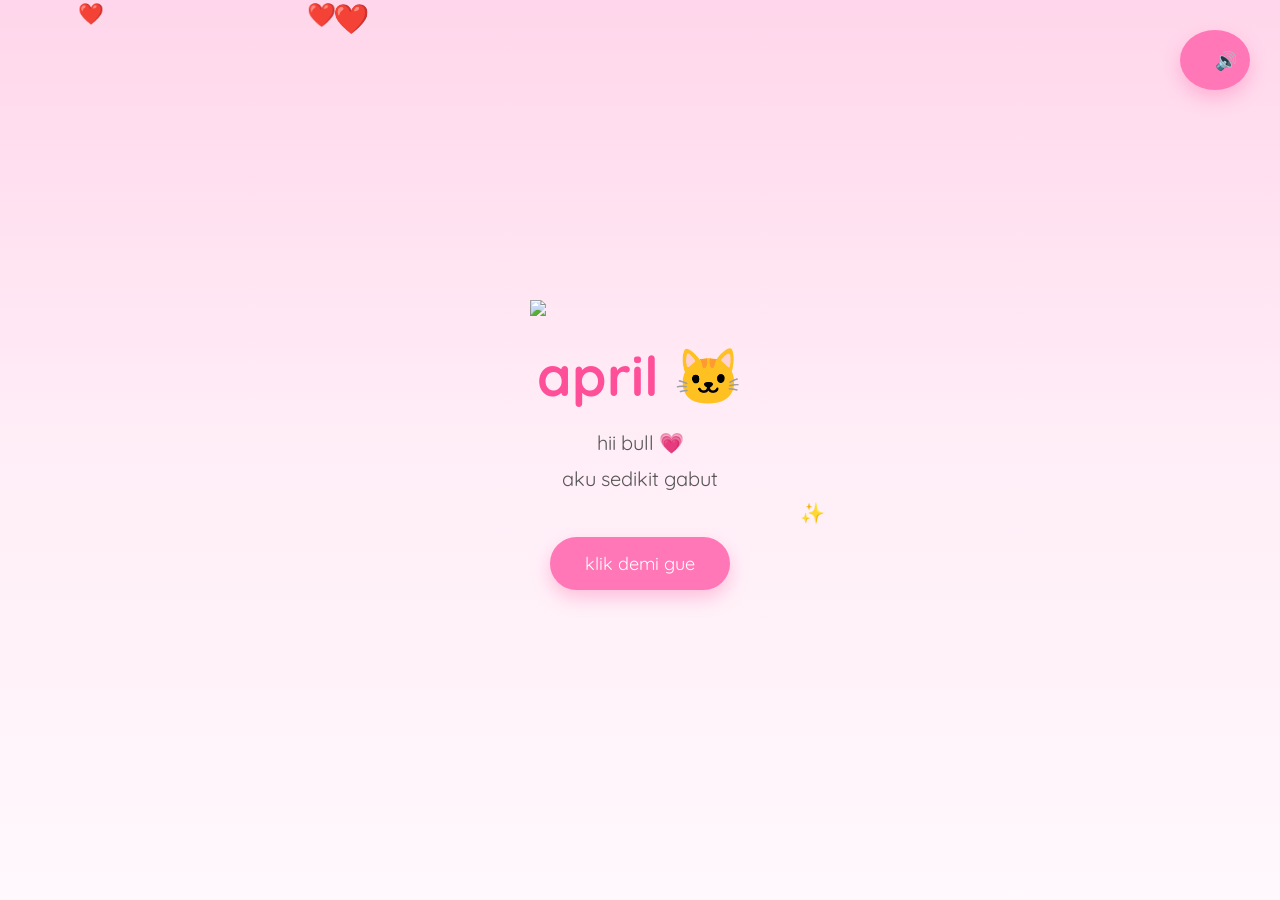
==== index.html @ 795380d1 "Add files via upload" ====
<!DOCTYPE html>
<html lang="id">
<head>
    <meta charset="UTF-8">
    <meta name="viewport" content="width=device-width, initial-scale=1.0">
    <title>hii bull 💗</title>

    <!-- CSS -->
    <link rel="stylesheet" href="style.css">

    <!-- Font -->
    <link href="https://fonts.googleapis.com/css2?family=Quicksand:wght@400;600;700&display=swap" rel="stylesheet">
</head>
<body>

    <!-- Floating Hearts -->
    <div id="hearts"></div>

    <!-- Musik -->
    <audio id="bgMusic" loop>
        <source src="assets/music.mp3" type="audio/mpeg">
    </audio>

    <!-- Tombol Mute -->
    <button id="muteBtn">🔊</button>

    <!-- ================= PAGE 1 ================= -->
    <section class="page active">

        <img src="assets/cat1.gif" class="cat">

        <h1>april 🐱</h1>

        <p>
            hii bull 💗
            <br>
            aku sedikit gabut 
        </p>

        <button class="nextBtn">
            klik demi gue
        </button>

    </section>

    <!-- ================= PAGE 2 ================= -->

    <section class="page">

        <img src="assets/cat2.gif" class="cat">

        <h2>sedikit curahan untuk kamu</h2>

        <p id="typing"></p>

        <button class="nextBtn">
            Lanjut ➜
        </button>

    </section>

    <!-- ================= PAGE 3 ================= -->

    <section class="page">

        <h2>Hari ini sayang aku ga 😺</h2>

        <p>tekan sesuai dengan yang kamu rasain...</p>

        <button id="runBtn">
            engga 😅
        </button>

        <button class="nextBtn">
            sayang ❤️
        </button>

    </section>

    <!-- ================= PAGE 4 ================= -->

    <section class="page">

        <h2>seberapa sayang aku ❤️</h2>

        <p>Score :</p>

        <h1 id="score">0</h1>

        <div id="gameArea"></div>

        <button class="nextBtn">
            Selanjutnya ➜
        </button>

    </section>

    <!-- ================= PAGE 5 ================= -->

    <section class="page">

        <h2>Galeri Kita 📷</h2>

        <div class="gallery">

            <div class="polaroid">
                <img src="gavin3.jpg">
            </div>

            <div class="polaroid">
                <img src="gavin4.jpg">
            </div>

            <div class="polaroid">
                <img src="gavin3.jpg">
            </div>

        </div>

        <button class="nextBtn">
            Lanjut ❤️
        </button>

    </section>

    <!-- ================= PAGE 6 ================= -->

    <section class="page">

        <h2>Kenangan Kita ✨</h2>

        <img id="slider" src="assets/gav1.jpg">

        <button class="nextBtn">
            Berikutnya
        </button>

    </section>

    <!-- ================= PAGE 7 ================= -->

    <section class="page">

        <h2>Surat Rahasia 💌</h2>

        <div id="envelope">

            <img src="assets/envelope.png">

        </div>

        <div id="letter">

            <h3>Untuk Kamu ❤️</h3>

            <p>

                Terima kasih ya...

                <br><br>

                Sudah hadir di hidup aku.

                <br><br>

                Semoga kita selalu bahagia.

                <br><br>

                Aku sayang kamu ❤️

            </p>

        </div>

        <button class="nextBtn">
            Selanjutnya
        </button>

    </section>

    <!-- ================= PAGE 8 ================= -->

    <section class="page">

        <h2>Perjalanan Kita 🐾</h2>

        <div class="timeline">

            <div>💬 Pertama Chat</div>

            <div>🌸 Pertama Ketemu</div>

            <div>🍜 Pertama Jalan</div>

            <div>💖 Hari Ini</div>

        </div>

        <button class="nextBtn">
            Terakhir ➜
        </button>

    </section>

    <!-- ================= PAGE 9 ================= -->

    <section class="page">

        <img src="assets/cat3.gif" class="cat">

        <h1>Terima Kasih ❤️</h1>

        <h2>Semoga Kamu Suka Website Ini 🐱</h2>

        <button id="restart">

            🔄 Ulangi Lagi

        </button>

    </section>

    <!-- JavaScript -->
    <script src="script.js"></script>

</body>
</html>
---- style.css ----
/* ===============================
   GOOGLE FONT
==================================*/
@import url('https://fonts.googleapis.com/css2?family=Quicksand:wght@400;600;700&display=swap');

/* ===============================
   RESET
==================================*/
*{
    margin:0;
    padding:0;
    box-sizing:border-box;
    font-family:'Quicksand',sans-serif;
}

body{
    background:linear-gradient(180deg,#ffd6eb,#ffeef7,#fff8fc);
    overflow:hidden;
    width:100%;
    height:100vh;
}

/* ===============================
   FLOATING HEARTS
==================================*/
#hearts{
    position:fixed;
    inset:0;
    pointer-events:none;
    overflow:hidden;
    z-index:1;
}

.heart{
    position:absolute;
    color:#ff5ca8;
    font-size:20px;
    animation:float 7s linear infinite;
}

@keyframes float{

    0%{
        transform:translateY(100vh) scale(.5);
        opacity:0;
    }

    20%{
        opacity:1;
    }

    100%{
        transform:translateY(-120px) scale(1.3);
        opacity:0;
    }

}

/* ===============================
   PAGE
==================================*/

.page{

    position:absolute;
    width:100%;
    height:100vh;

    display:none;

    justify-content:center;
    align-items:center;
    flex-direction:column;

    padding:30px;

    text-align:center;

    animation:fade .8s;
}

.page.active{
    display:flex;
}

@keyframes fade{

    from{

        opacity:0;
        transform:translateY(40px);

    }

    to{

        opacity:1;
        transform:translateY(0);

    }

}

/* ===============================
   TITLE
==================================*/

h1{

    font-size:55px;
    color:#ff4f98;

    margin-bottom:15px;
}

h2{

    color:#ff5f9e;

    margin-bottom:20px;
}

h3{

    color:#ff6aa8;
}

p{

    font-size:20px;

    color:#555;

    max-width:650px;

    line-height:1.8;

    margin-bottom:30px;
}

/* ===============================
   CAT
==================================*/

.cat{

    width:220px;

    margin-bottom:25px;

    animation:bounce 2s infinite;
}

@keyframes bounce{

    0%{

        transform:translateY(0);
    }

    50%{

        transform:translateY(-18px);
    }

    100%{

        transform:translateY(0);
    }

}

/* ===============================
   BUTTON
==================================*/

button{

    padding:15px 35px;

    border:none;

    border-radius:50px;

    background:#ff77b7;

    color:white;

    cursor:pointer;

    font-size:18px;

    transition:.3s;

    margin:10px;

    box-shadow:0 8px 18px rgba(255,100,170,.35);
}

button:hover{

    transform:scale(1.08);

    background:#ff5ca8;
}

button:active{

    transform:scale(.95);
}

/* ===============================
   MUTE
==================================*/

#muteBtn{

    position:fixed;

    right:20px;

    top:20px;

    width:60px;

    height:60px;

    border-radius:50%;

    z-index:999;
}

/* ===============================
   GALLERY
==================================*/

.gallery{

    display:flex;

    gap:30px;

    flex-wrap:wrap;

    justify-content:center;
}

.polaroid{

    background:white;

    padding:15px;

    border-radius:15px;

    box-shadow:0 15px 30px rgba(0,0,0,.12);

    transition:.4s;

    transform:rotate(-3deg);
}

.polaroid:nth-child(2){

    transform:rotate(2deg);
}

.polaroid:nth-child(3){

    transform:rotate(-5deg);
}

.polaroid:hover{

    transform:scale(1.08) rotate(0);

}

.polaroid img{

    width:220px;

    border-radius:10px;

    display:block;
}

/* ===============================
   SLIDER
==================================*/

#slider{

    width:350px;

    border-radius:20px;

    box-shadow:0 20px 35px rgba(0,0,0,.2);

    transition:.6s;
}

/* ===============================
   ENVELOPE
==================================*/

#envelope{

    cursor:pointer;

    transition:.3s;
}

#envelope img{

    width:220px;
}

#envelope:hover{

    transform:scale(1.05);
}

/* ===============================
   LETTER
==================================*/

#letter{

    display:none;

    background:white;

    padding:25px;

    border-radius:20px;

    width:70%;

    max-width:700px;

    margin-top:25px;

    box-shadow:0 15px 30px rgba(0,0,0,.15);

    animation:fade .8s;
}

/* ===============================
   TIMELINE
==================================*/

.timeline{

    display:flex;

    flex-direction:column;

    gap:18px;

    margin:30px 0;
}

.timeline div{

    background:white;

    padding:15px 25px;

    border-radius:40px;

    box-shadow:0 8px 20px rgba(0,0,0,.12);

    transition:.3s;
}

.timeline div:hover{

    transform:translateX(10px);

    background:#ffe6f2;
}

/* ===============================
   GAME AREA
==================================*/

#gameArea{

    width:90%;

    max-width:650px;

    height:350px;

    border-radius:25px;

    background:white;

    margin:20px auto;

    position:relative;

    overflow:hidden;

    box-shadow:0 15px 35px rgba(0,0,0,.15);
}

/* HATI GAME */

.gameHeart{

    position:absolute;

    font-size:35px;

    cursor:pointer;

    animation:pop .4s;
}

@keyframes pop{

    from{

        transform:scale(0);
    }

    to{

        transform:scale(1);
    }

}

/* ===============================
   RESPONSIVE
==================================*/

@media(max-width:768px){

    h1{

        font-size:36px;
    }

    h2{

        font-size:28px;
    }

    p{

        font-size:18px;
    }

    .cat{

        width:170px;
    }

    .gallery{

        flex-direction:column;

        align-items:center;
    }

    .polaroid img{

        width:250px;
    }

    #slider{

        width:280px;
    }

    #letter{

        width:90%;
    }

}

@media(max-width:480px){

    button{

        width:90%;
        font-size:16px;
    }

    h1{

        font-size:30px;
    }

    h2{

        font-size:24px;
    }

    .cat{

        width:140px;
    }

}
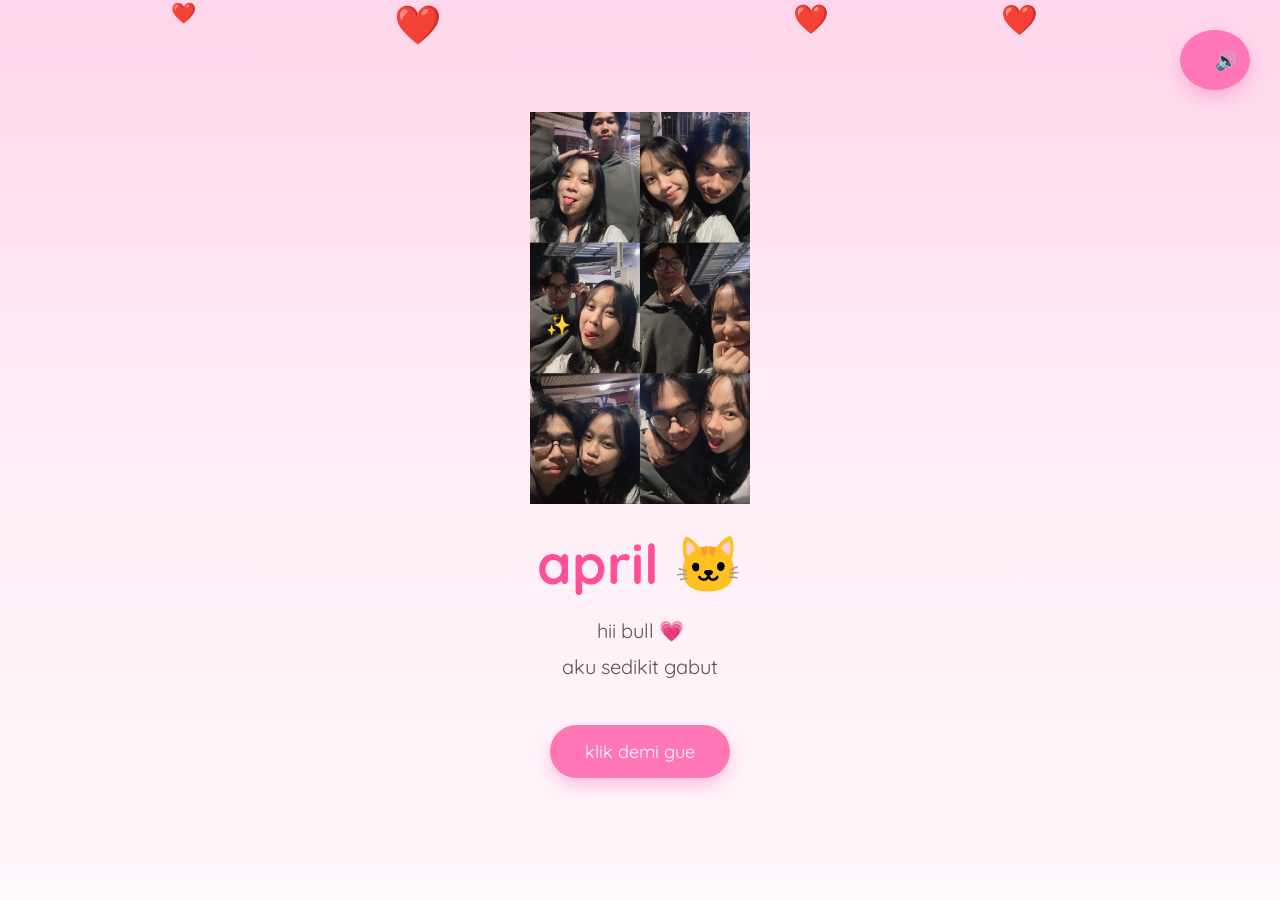
==== commit b0e781da: "Add files via upload" ====
--- a/index.html
+++ b/index.html
@@ -18,7 +18,7 @@
 
     <!-- Musik -->
     <audio id="bgMusic" loop>
-        <source src="assets/music.mp3" type="audio/mpeg">
+      <source src="assets/music.mp3" type="audio/mpeg">
     </audio>
 
     <!-- Tombol Mute -->
@@ -27,7 +27,7 @@
     <!-- ================= PAGE 1 ================= -->
     <section class="page active">
 
-        <img src="assets/cat1.gif" class="cat">
+        <img src="assets/gav1.jpg" class="cat">
 
         <h1>april 🐱</h1>
 
@@ -47,7 +47,7 @@
 
     <section class="page">
 
-        <img src="assets/cat2.gif" class="cat">
+        <img src="assets/gav2.jpg" class="cat">
 
         <h2>sedikit curahan untuk kamu</h2>
 
@@ -104,15 +104,15 @@
         <div class="gallery">
 
             <div class="polaroid">
-                <img src="gavin3.jpg">
+               <img src="assets/gavin2.jpg">
             </div>
 
             <div class="polaroid">
-                <img src="gavin4.jpg">
+                <img src="assets/gavin3.jpg">
             </div>
 
             <div class="polaroid">
-                <img src="gavin3.jpg">
+                <img src="assets/gavin4.jpg">
             </div>
 
         </div>
@@ -207,7 +207,7 @@
 
     <section class="page">
 
-        <img src="assets/cat3.gif" class="cat">
+        <img src="assets/gav3.jpg" class="cat">
 
         <h1>Terima Kasih ❤️</h1>
 
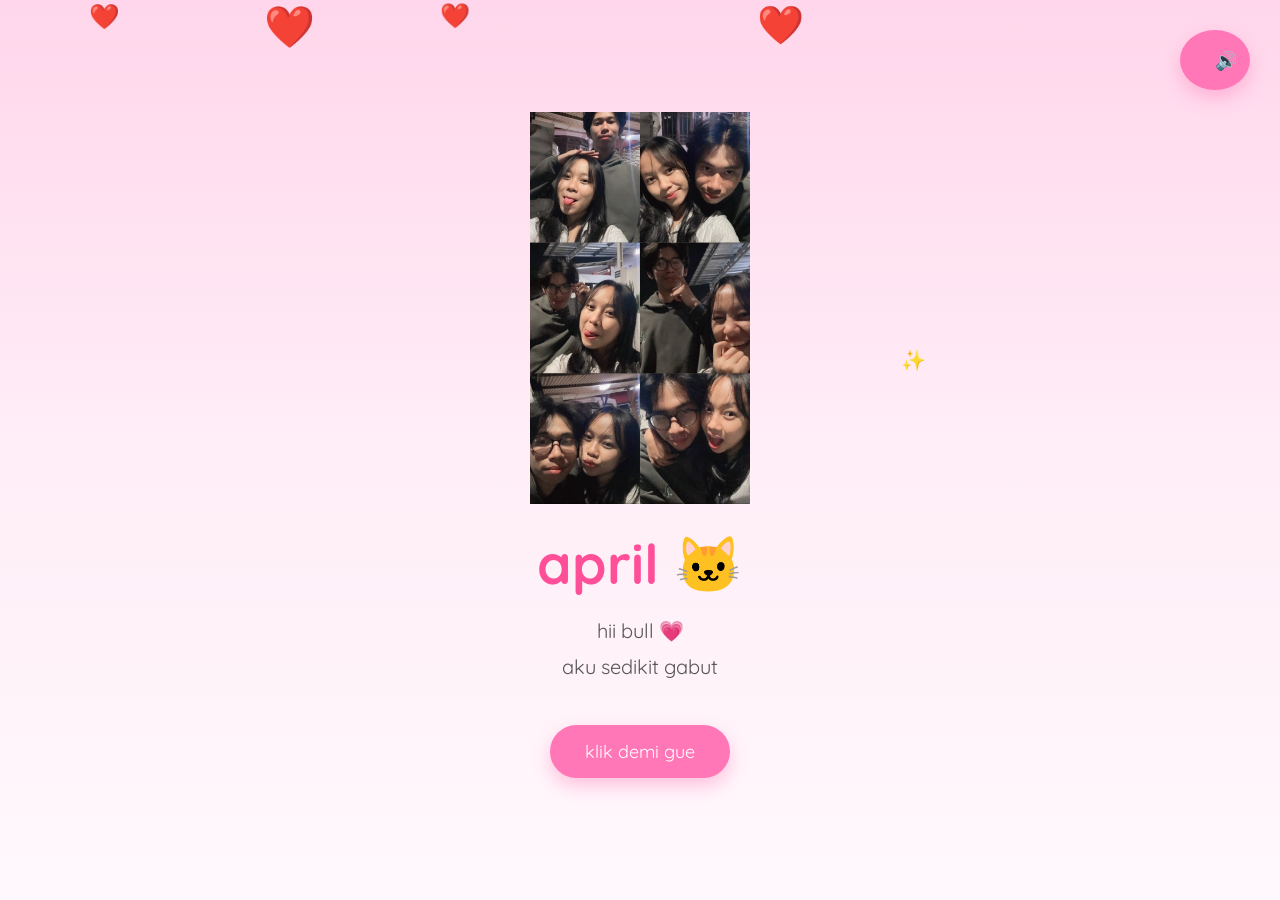
==== commit 088164c6: "Add files via upload" ====
--- a/index.html
+++ b/index.html
@@ -145,7 +145,7 @@
 
         <div id="envelope">
 
-            <img src="assets/envelope.png">
+            <img src="assets/envelope.jpg">
 
         </div>
 
--- a/style.css
+++ b/style.css
@@ -33,7 +33,7 @@
 
 .heart{
     position:absolute;
-    color:#ff5ca8;
+    color:#ee1a7d;
     font-size:20px;
     animation:float 7s linear infinite;
 }
@@ -234,55 +234,84 @@
    GALLERY
 ==================================*/
 
-.gallery{
-
-    display:flex;
-
-    gap:30px;
-
-    flex-wrap:wrap;
-
-    justify-content:center;
-}
-
-.polaroid{
-
-    background:white;
-
-    padding:15px;
-
-    border-radius:15px;
-
-    box-shadow:0 15px 30px rgba(0,0,0,.12);
-
-    transition:.4s;
-
-    transform:rotate(-3deg);
-}
-
-.polaroid:nth-child(2){
-
-    transform:rotate(2deg);
-}
-
-.polaroid:nth-child(3){
-
-    transform:rotate(-5deg);
-}
-
-.polaroid:hover{
-
-    transform:scale(1.08) rotate(0);
-
-}
-
-.polaroid img{
-
-    width:220px;
-
-    border-radius:10px;
-
-    display:block;
+/* ========== GALLERY ========== */
+.gallery {
+    display: flex;
+    flex-wrap: wrap;
+    justify-content: center;
+    align-items: center;
+    gap: 22px;
+    margin: 15px 0 25px;
+    width: 100%;
+    max-width: 900px;
+    padding: 5px;
+}
+
+.polaroid {
+    background: white;
+    padding: 12px 12px 28px;
+    border-radius: 10px;
+    box-shadow: 0 12px 28px rgba(0, 0, 0, 0.13);
+    transform: rotate(-3deg);
+    transition: all 0.35s ease;
+}
+
+.polaroid:nth-child(2) {
+    transform: rotate(2deg);
+}
+
+.polaroid:nth-child(3) {
+    transform: rotate(-4deg);
+}
+
+.polaroid:hover {
+    transform: scale(1.08) rotate(0deg);
+    z-index: 5;
+}
+
+.polaroid img {
+    width: 200px;
+    height: 200px;
+    object-fit: cover;
+    border-radius: 6px;
+    display: block;
+}
+
+/* ========== RESPONSIVE HP ========== */
+@media (max-width: 600px) {
+
+    .page {
+        justify-content: flex-start !important;
+        padding-top: 35px;
+        padding-bottom: 50px;
+        overflow-y: auto;
+    }
+
+    .gallery {
+        flex-direction: column;
+        gap: 16px;
+        margin: 10px 0 18px;
+    }
+
+    .polaroid {
+        transform: none !important;
+    }
+
+    .polaroid:nth-child(2),
+    .polaroid:nth-child(3) {
+        transform: none !important;
+    }
+
+    .polaroid img {
+        width: 200px;   /* ukuran aman di HP */
+        height: 200px;
+    }
+
+    .nextBtn {
+        margin-top: 8px;
+        margin-bottom: 25px;
+        z-index: 30;
+    }
 }
 
 /* ===============================
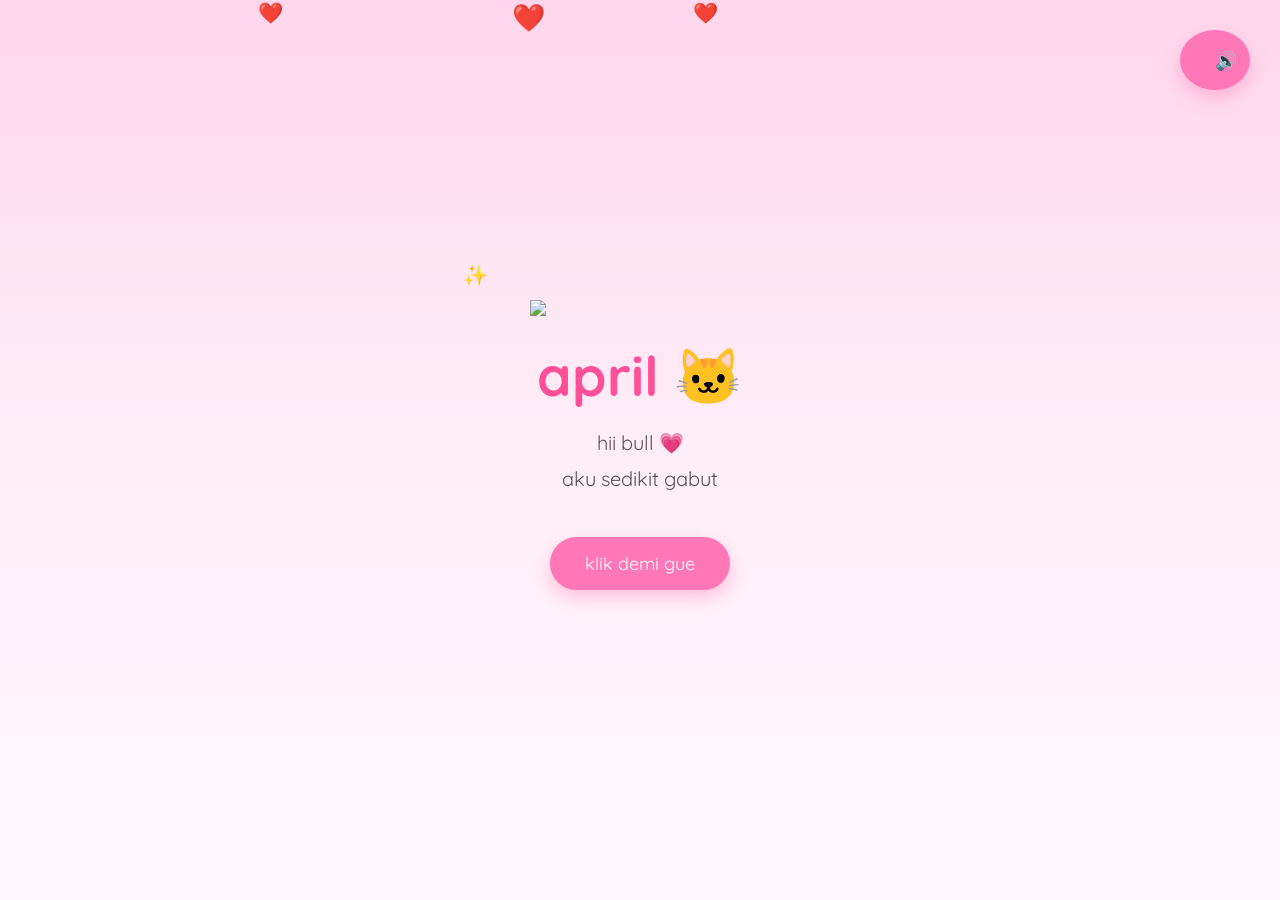
==== commit fa312c65: "Add files via upload" ====
--- a/index.html
+++ b/index.html
@@ -27,7 +27,7 @@
     <!-- ================= PAGE 1 ================= -->
     <section class="page active">
 
-        <img src="assets/gav1.jpg" class="cat">
+        <img src="assets/april.jpg" class="cat">
 
         <h1>april 🐱</h1>
 
@@ -155,19 +155,24 @@
 
             <p>
 
-                Terima kasih ya...
-
-                <br><br>
-
-                Sudah hadir di hidup aku.
-
-                <br><br>
-
-                Semoga kita selalu bahagia.
-
-                <br><br>
-
-                Aku sayang kamu ❤️
+                Rahasia kecilnya adalah...
+
+                <br><br>
+
+                Aku sayang kamu lebih dari yang sering aku tunjukkan.
+
+                <br><br>
+
+                Mungkin aku nggak selalu pandai mengungkapkannya.
+
+                <br><br>
+
+                Kadang malah bercanda, ngeselin, atau sok cuek. Tapi di balik itu semua, ada seseorang yang diam-diam selalu berharap kamu baik-baik saja.
+
+                <br><br>
+
+                Jadi kalau suatu hari kamu membaca surat ini lagi, ingat satu hal:
+                Di antara banyaknya orang yang bisa datang dan pergi, aku pernah memilih kamu untuk menjadi seseorang yang sangat berarti dalam hidupku.
 
             </p>
 
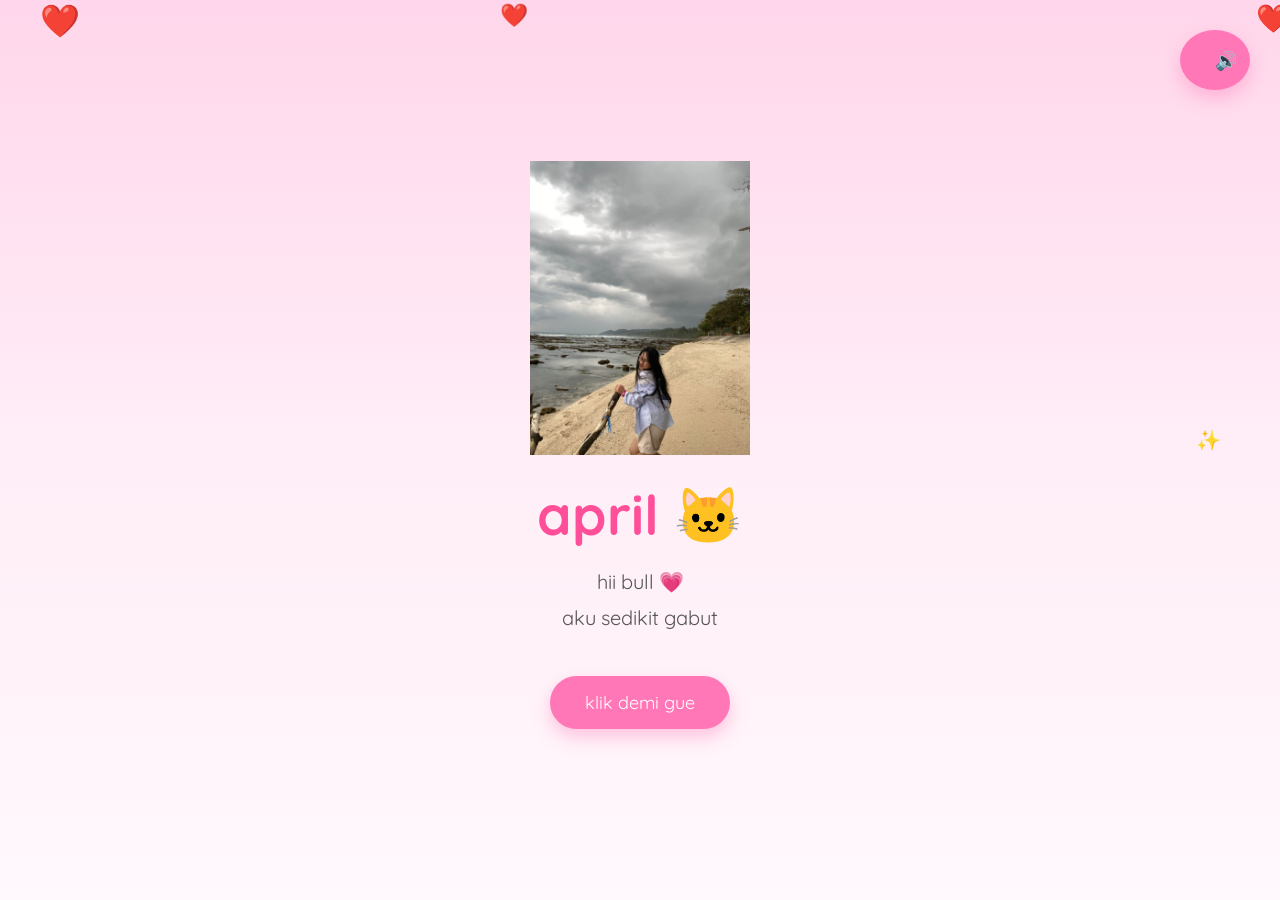
==== commit c431777f: "Add files via upload" ====
--- a/index.html
+++ b/index.html
@@ -192,13 +192,13 @@
 
         <div class="timeline">
 
-            <div>💬 Pertama Chat</div>
-
-            <div>🌸 Pertama Ketemu</div>
-
-            <div>🍜 Pertama Jalan</div>
-
-            <div>💖 Hari Ini</div>
+            <div>💬 28 Januari 2026</div>
+
+            <div>🌸 10 Februari</div>
+
+            <div>🍜 17 Februari</div>
+
+            <div>💖 06 Juni 2026</div>
 
         </div>
 
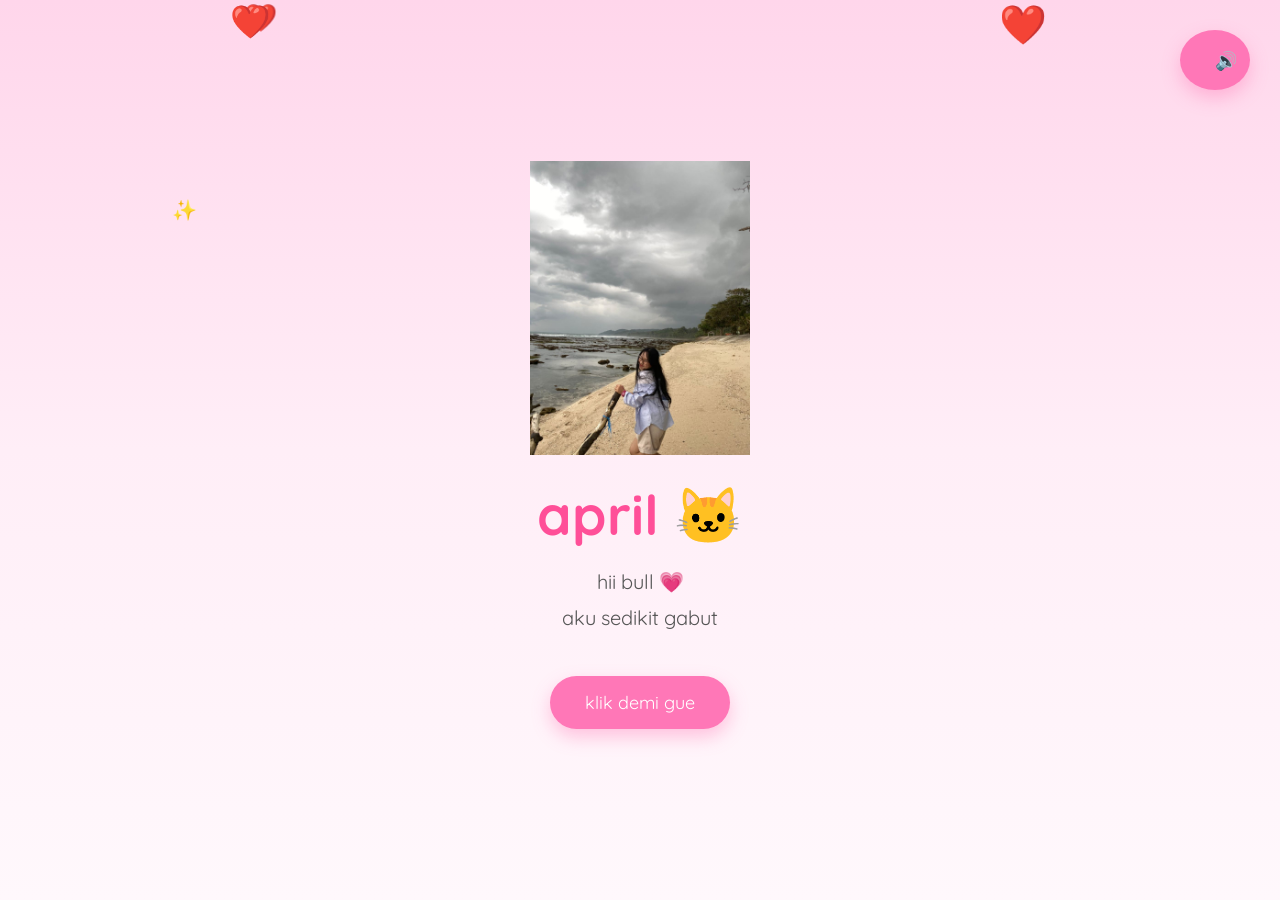
==== commit bfaef2f1: "Add files via upload" ====
--- a/index.html
+++ b/index.html
@@ -129,7 +129,7 @@
 
         <h2>Kenangan Kita ✨</h2>
 
-        <img id="slider" src="assets/gav1.jpg">
+        <img id="slider" src="assets/gav8.jpg">
 
         <button class="nextBtn">
             Berikutnya
@@ -216,7 +216,7 @@
 
         <h1>Terima Kasih ❤️</h1>
 
-        <h2>Semoga Kamu Suka Website Ini 🐱</h2>
+        <h2>Semoga Kamu Suka Hal Gabut Ini 🐱</h2>
 
         <button id="restart">
 
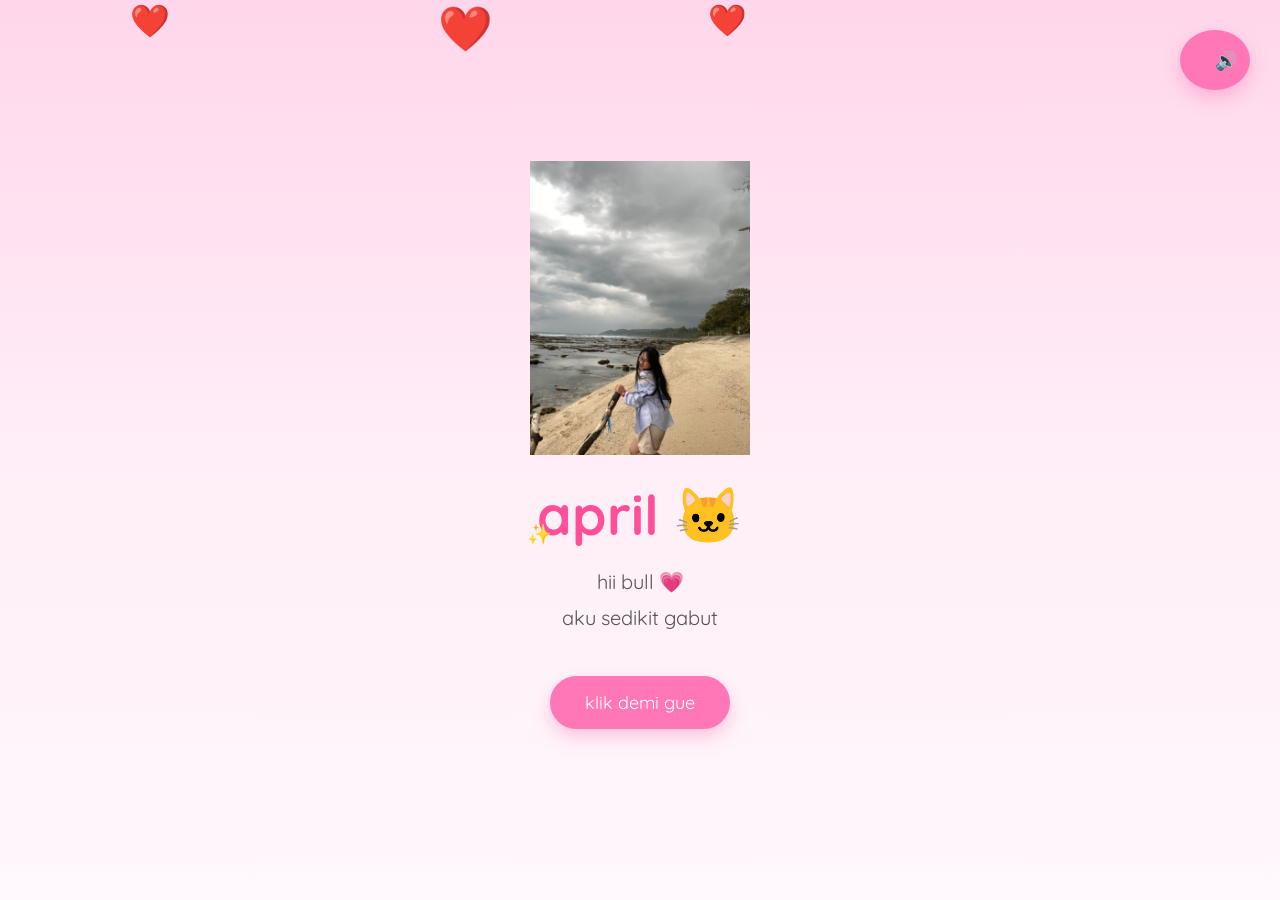
==== commit cf7ce0f2: "Add files via upload" ====
--- a/index.html
+++ b/index.html
@@ -112,7 +112,7 @@
             </div>
 
             <div class="polaroid">
-                <img src="assets/gavin4.jpg">
+                <img src="assets/gav8.jpg">
             </div>
 
         </div>
@@ -129,7 +129,7 @@
 
         <h2>Kenangan Kita ✨</h2>
 
-        <img id="slider" src="assets/gav8.jpg">
+        <img id="slider" src="assets/gav6.jpg">
 
         <button class="nextBtn">
             Berikutnya
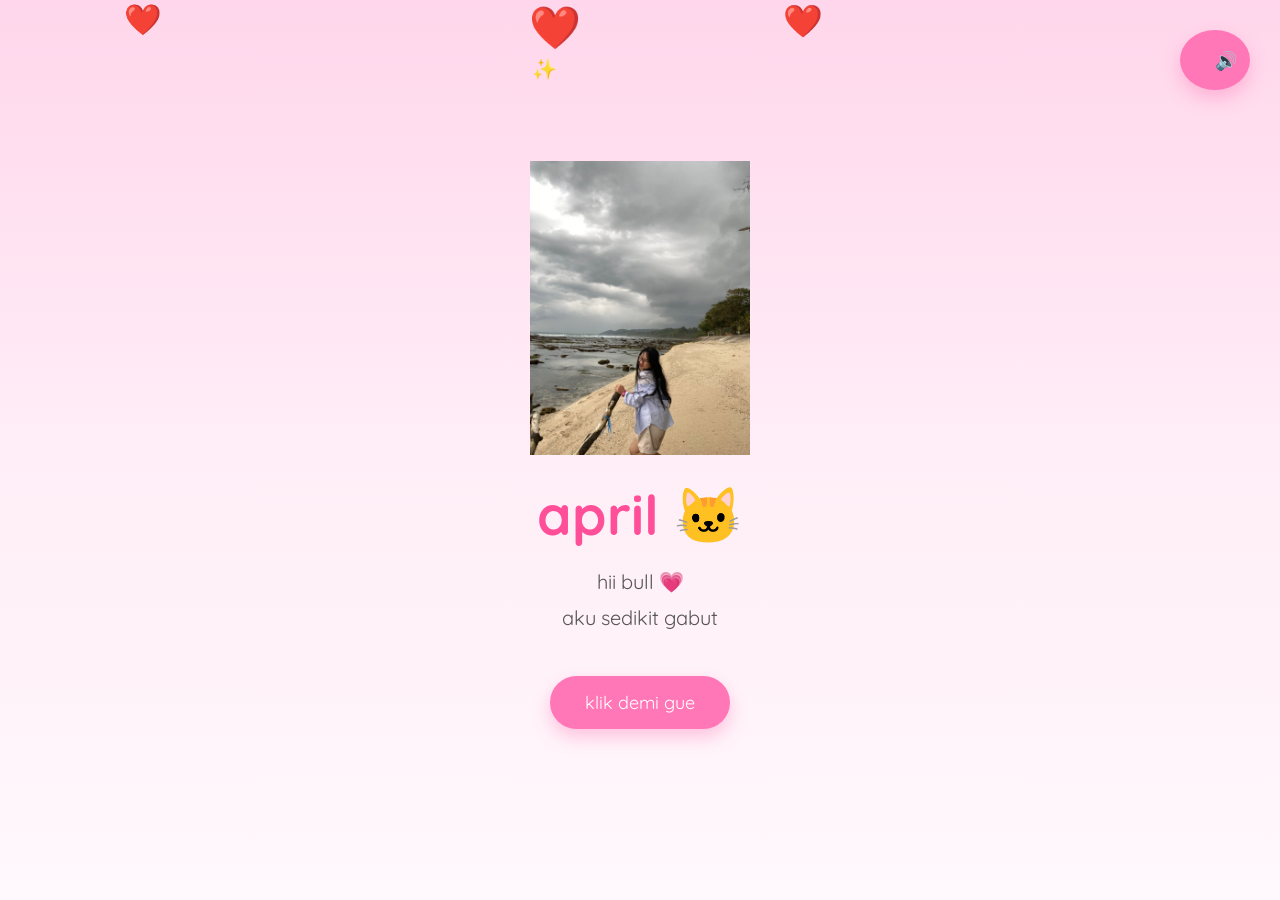
==== commit 01692cd1: "Add files via upload" ====
--- a/index.html
+++ b/index.html
@@ -115,6 +115,18 @@
                 <img src="assets/gav8.jpg">
             </div>
 
+            <div class="polaroid">
+                <img src="assets/gav5.jpg">
+            </div>
+
+            <div class="polaroid">
+                <img src="assets/gav6.jpg">
+            </div>
+
+            <div class="polaroid">
+                <img src="assets/gav7.jpg">
+            </div>
+
         </div>
 
         <button class="nextBtn">
